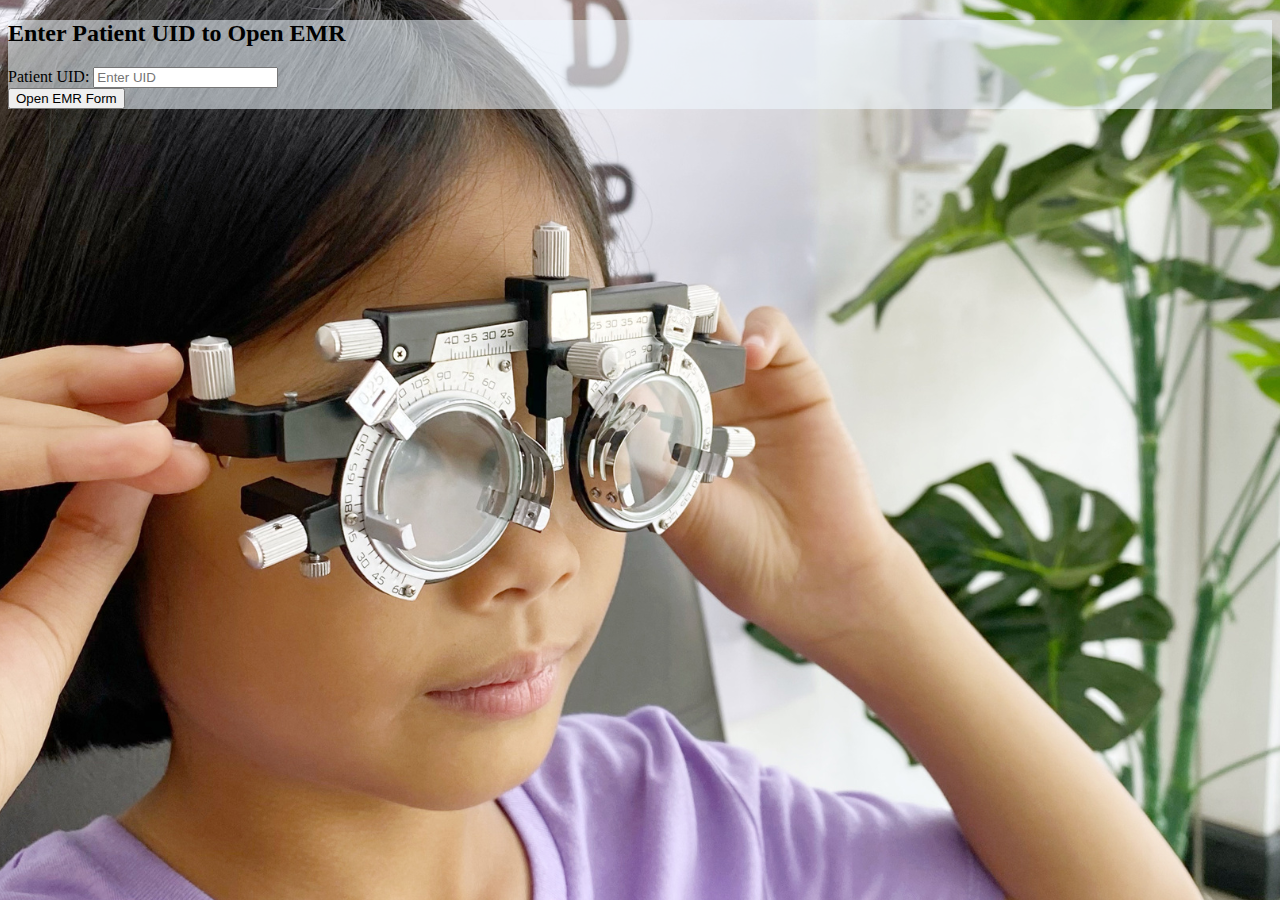
==== Emr.html @ 13bbc43e "Add files via upload" ====
<!DOCTYPE html>
<html lang="en">
<head>
    <meta charset="UTF-8">
    <meta name="viewport" content="width=device-width, initial-scale=1.0">
    <title>EMR - Patient Diagnostics</title>
    <link rel="stylesheet" href="styles.css">
    <script>
        // Function to open the correct EMR form based on UID suffix
        function openEMRForm() {
            const uid = document.getElementById('uid').value;
            const suffix = uid.split('-').pop(); // Extract the suffix from UID

            // Hide all forms first
            document.querySelectorAll('.emr-form').forEach(function(form) {
                form.style.display = 'none';
            });

            // Display the appropriate form based on the UID suffix
            switch (suffix) {
                case 'CE': // Comprehensive Eye Camp
                    document.getElementById('ce-form').style.display = 'block';
                    break;
                case 'DR': // Diabetic Retinopathy Camp
                    document.getElementById('dr-form').style.display = 'block';
                    break;
                case 'SC': // School Screening Camp
                    document.getElementById('sc-form').style.display = 'block';
                    break;
                case 'PC': // Paediatric Screening Camp
                    document.getElementById('pc-form').style.display = 'block';
                    break;
                case 'WP': // Workplace Screening Camp
                    document.getElementById('wp-form').style.display = 'block';
                    break;
                default:
                    alert('Invalid UID. Please try again.');
            }
        }
    </script>
</head>
<body style="background: url('refraction-bg.png') no-repeat center center fixed;">
    <div class="container" style="background-color: rgba(240, 248, 255, 0.575);">
        <h2>Enter Patient UID to Open EMR</h2>
        <div class="form-group">
            <label for="uid">Patient UID:</label>
            <input type="text" id="uid" name="uid" required placeholder="Enter UID">
        </div>
        <div class="form-group">
            <button type="button" onclick="openEMRForm()">Open EMR Form</button>
        </div>

        <!-- EMR forms for different camp types -->
        
        <!-- Comprehensive Eye Camp EMR -->
        <div id="ce-form" class="emr-form" style="display: none;">
            <h3>Comprehensive Eye Camp EMR</h3>
            <form>
                <div class="form-group">
                    <label for="eye-vision">Eye Vision:</label>
                    <input type="text" id="eye-vision" name="eye-vision" required>
                </div>
                <div class="form-group">
                    <label for="eye-pressure">Intraocular Pressure:</label>
                    <input type="text" id="eye-pressure" name="eye-pressure" required>
                </div>
                <div class="form-group">
                    <label for="eye-diagnosis">Diagnosis:</label>
                    <input type="text" id="eye-diagnosis" name="eye-diagnosis" required>
                </div>
                <div class="form-group">
                    <button type="submit" style="color: rgba(93, 29, 49, 0.681);">Submit EMR</button>
                </div>
            </form>
        </div>

        <!-- Diabetic Retinopathy Camp EMR -->
        <div id="dr-form" class="emr-form" style="display: none;">
            <h3>Diabetic Retinopathy Camp EMR</h3>
            <form>
                <div class="form-group">
                    <label for="retina-vision">Vision Test:</label>
                    <input type="text" id="retina-vision" name="retina-vision" required>
                </div>
                <div class="form-group">
                    <label for="retina-vascular">Vascular Changes:</label>
                    <input type="text" id="retina-vascular" name="retina-vascular" required>
                </div>
                <div class="form-group">
                    <label for="retina-diagnosis">Diagnosis:</label>
                    <input type="text" id="retina-diagnosis" name="retina-diagnosis" required>
                </div>
                <div class="form-group">
                    <button type="submit">Submit EMR</button>
                </div>
            </form>
        </div>

        <!-- School Screening Camp EMR -->
        <div id="sc-form" class="emr-form" style="display: none;">
            <h3>School Screening Camp EMR</h3>
            <form>
                <div class="form-group">
                    <label for="vision-test">Vision Test:</label>
                    <input type="text" id="vision-test" name="vision-test" required>
                </div>
                <div class="form-group">
                    <label for="eye-symptoms">Symptoms:</label>
                    <input type="text" id="eye-symptoms" name="eye-symptoms" required>
                </div>
                <div class="form-group">
                    <label for="school-diagnosis">Diagnosis:</label>
                    <input type="text" id="school-diagnosis" name="school-diagnosis" required>
                </div>
                <div class="form-group">
                    <button type="submit">Submit EMR</button>
                </div>
            </form>
        </div>

        <!-- Paediatric Screening Camp EMR -->
        <div id="pc-form" class="emr-form" style="display: none;">
            <h3>Paediatric Screening Camp EMR</h3>
            <form>
                <div class="form-group">
                    <label for="child-vision">Vision Test:</label>
                    <input type="text" id="child-vision" name="child-vision" required>
                </div>
                <div class="form-group">
                    <label for="child-symptoms">Symptoms:</label>
                    <input type="text" id="child-symptoms" name="child-symptoms" required>
                </div>
                <div class="form-group">
                    <label for="child-diagnosis">Diagnosis:</label>
                    <input type="text" id="child-diagnosis" name="child-diagnosis" required>
                </div>
                <div class="form-group">
                    <button type="submit">Submit EMR</button>
                </div>
            </form>
        </div>

        <!-- Workplace Screening Camp EMR -->
        <div id="wp-form" class="emr-form" style="display: none;">
            <h3>Workplace Screening Camp EMR</h3>
            <form>
                <div class="form-group">
                    <label for="workplace-vision">Vision Test:</label>
                    <input type="text" id="workplace-vision" name="workplace-vision" required>
                </div>
                <div class="form-group">
                    <label for="workplace-symptoms">Symptoms:</label>
                    <input type="text" id="workplace-symptoms" name="workplace-symptoms" required>
                </div>
                <div class="form-group">
                    <label for="workplace-diagnosis">Diagnosis:</label>
                    <input type="text" id="workplace-diagnosis" name="workplace-diagnosis" required>
                </div>
                <div class="form-group">
                    <button type="submit">Submit EMR</button>
                </div>
            </form>
        </div>
    </div>
</body>
</html>
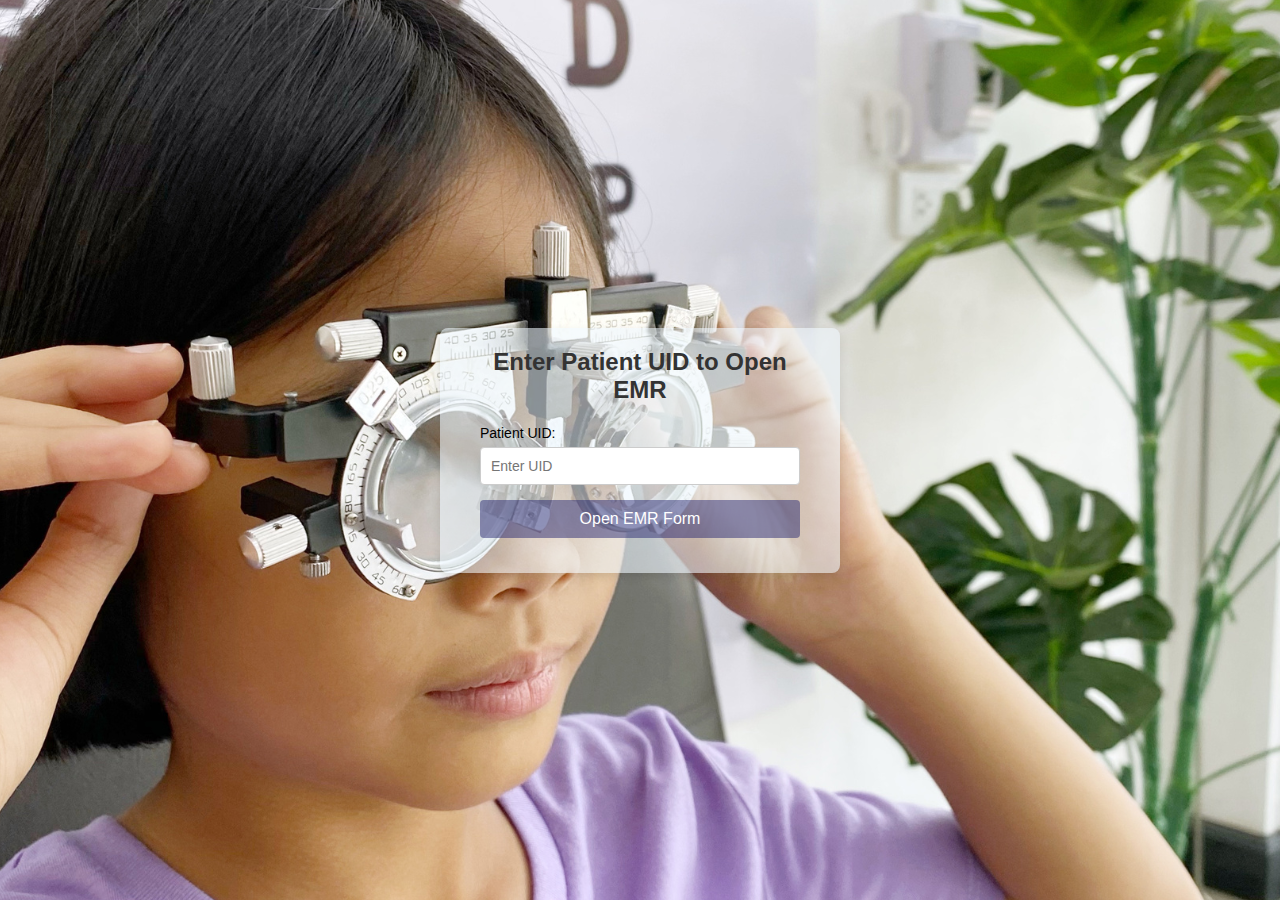
==== commit 48600e67: "Update Emr.html" ====
--- a/Emr.html
+++ b/Emr.html
@@ -4,7 +4,7 @@
     <meta charset="UTF-8">
     <meta name="viewport" content="width=device-width, initial-scale=1.0">
     <title>EMR - Patient Diagnostics</title>
-    <link rel="stylesheet" href="styles.css">
+    <link rel="stylesheet" href="Styles.css">
     <script>
         // Function to open the correct EMR form based on UID suffix
         function openEMRForm() {
--- a/Styles.css
+++ b/Styles.css
@@ -0,0 +1,66 @@
+* {
+    margin: 0;
+    padding: 0;
+    box-sizing: border-box;
+}
+
+body {
+    font-family: Arial, sans-serif;
+    background: url('checkupbg.jpg') no-repeat center center fixed;
+    display: flex;
+    justify-content: center;
+    align-items: center;
+    height: 100vh;
+}
+
+.container {
+    background-color: #ffffff88;
+    padding: 20px 40px;
+    border-radius: 8px;
+    box-shadow: 0px 4px 10px rgba(0, 0, 0, 0.1);
+    width: 400px;
+}
+
+h2 {
+    text-align: center;
+    margin-bottom: 20px;
+    color: #333;
+}
+
+.form-group {
+    margin-bottom: 15px;
+}
+
+label {
+    font-size: 14px;
+    color: #000000;
+}
+
+input, select {
+    width: 100%;
+    padding: 10px;
+    font-size: 14px;
+    border: 1px solid #ccc;
+    border-radius: 4px;
+    margin-top: 5px;
+}
+
+input[type="tel"]::placeholder {
+    color: #aaa;
+}
+
+button {
+    width: 100%;
+    padding: 10px;
+    background-color: #2426707c;
+    color: #fff;
+    border: none;
+    border-radius: 4px;
+    font-size: 16px;
+    cursor: pointer;
+    transition: background-color 0.3s ease;
+}
+
+button:hover {
+    background-color: #218838;
+}
